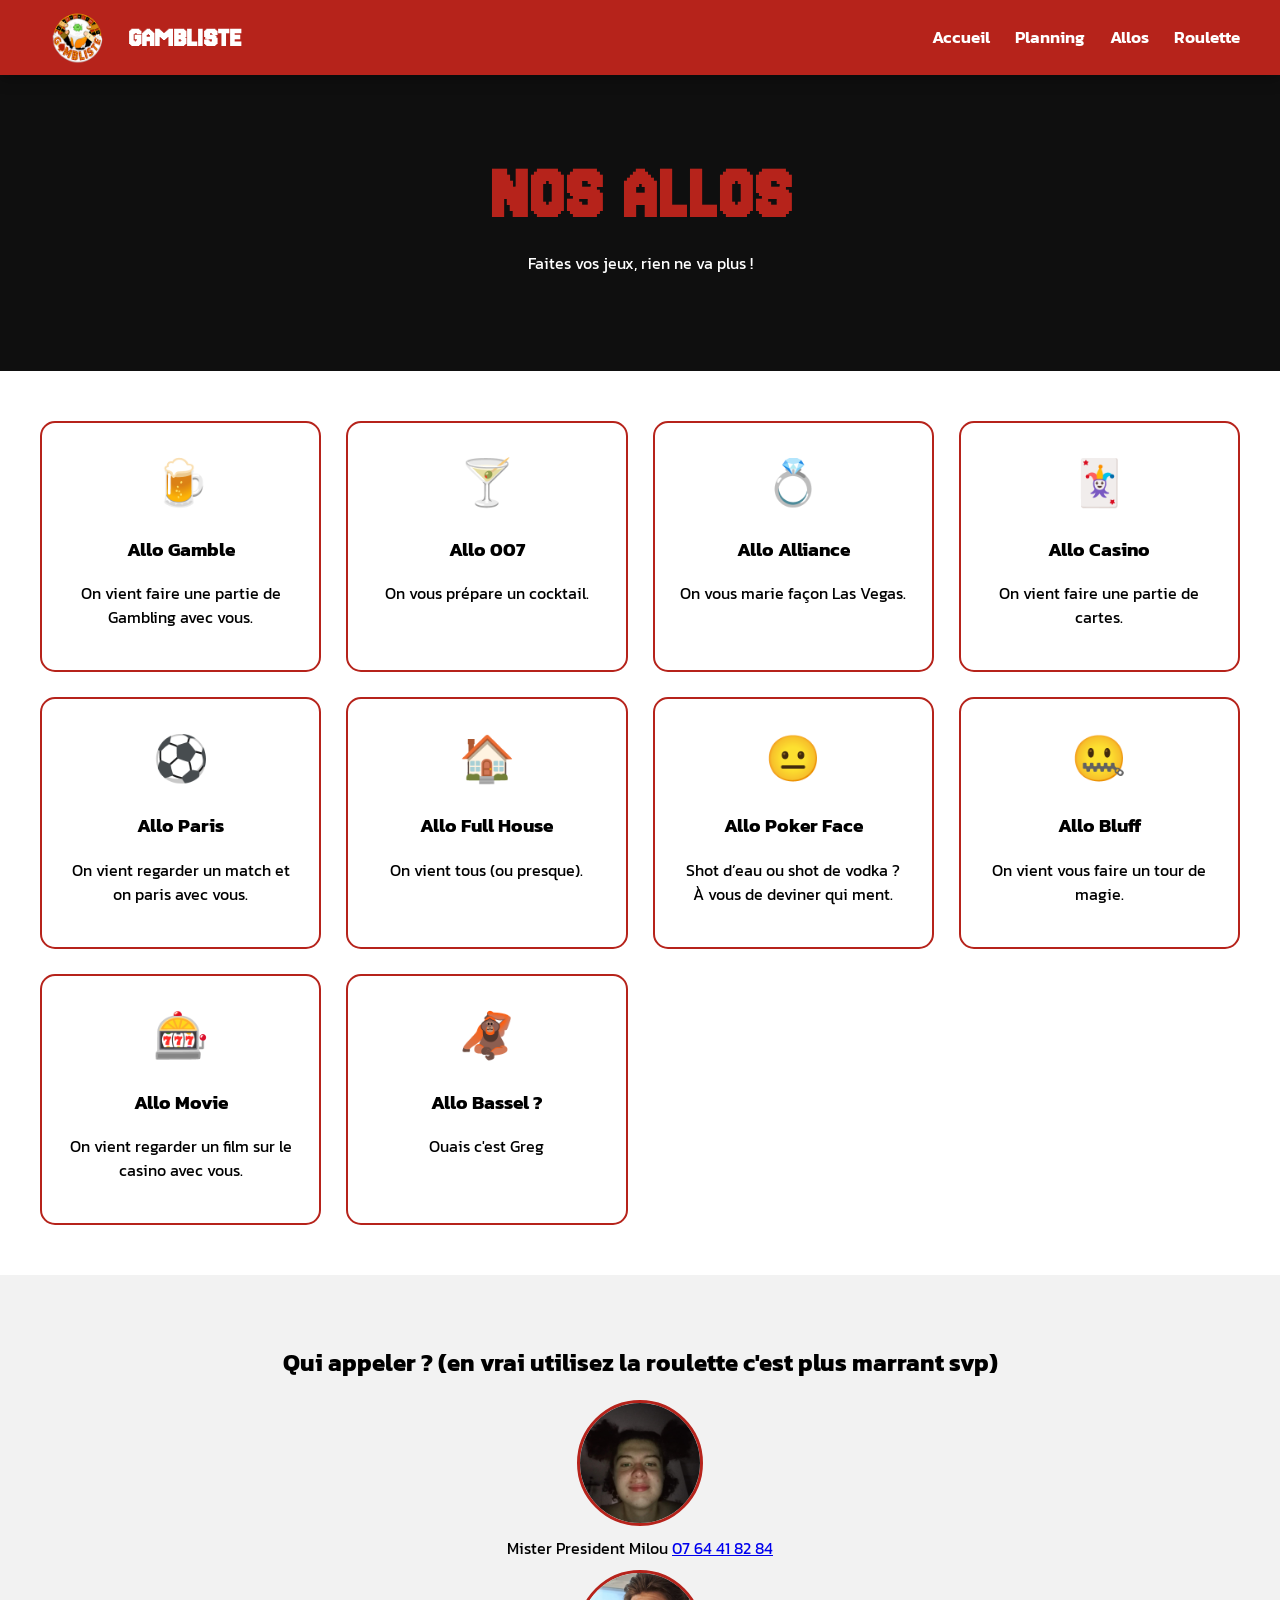
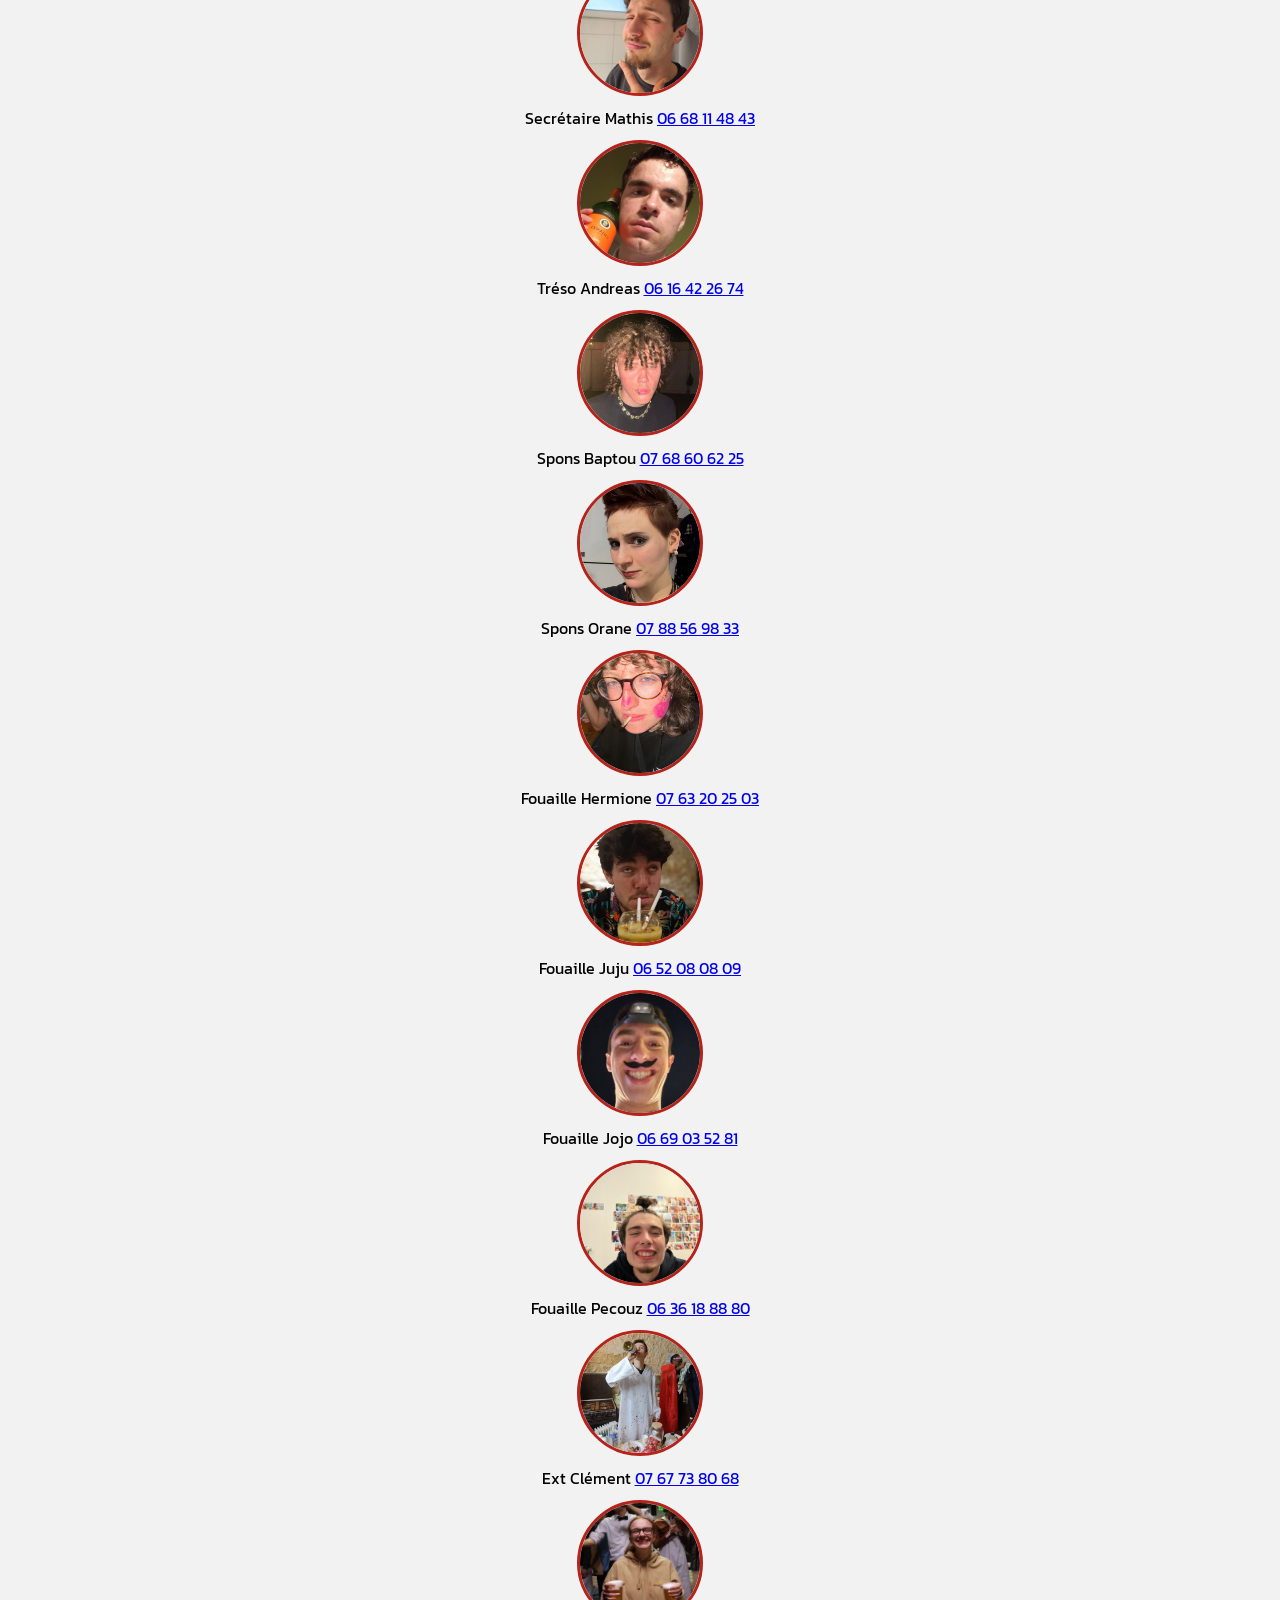
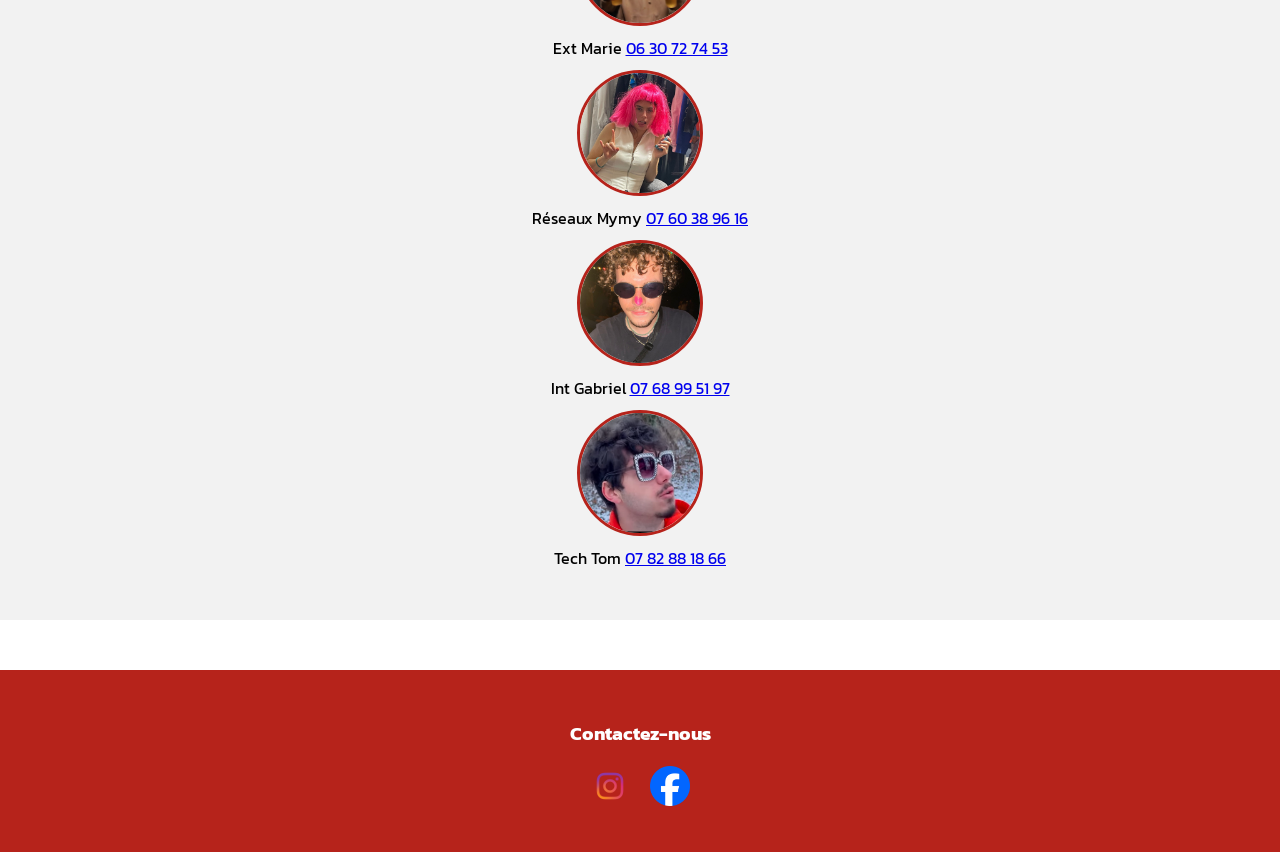
==== allos.html @ 33741339 "Add files via upload" ====
<!DOCTYPE html>
<html lang="fr">
<head>
    <link rel="icon" type="image/png" href="images/logo.png">
    <meta charset="UTF-8">
    <meta name="viewport" content="width=device-width, initial-scale=1.0">
    <title>Gambliste - Allos</title>
    <link rel="stylesheet" href="css/allos.css">
</head>
<body>

<header class="navbar">
    <div class="logo-conteneur">
        <img src="images/logo.png" alt="Logo Gambliste" class="logo-image">
        <h1 class="titre-principal">GAMBLISTE</h1>
    </div>
    <nav class="liens-navbar">
        <a href="index.html">Accueil</a>
        <a href="planning.html">Planning</a>
        <a href="allos.html">Allos</a>
        <a href="roulette.html">Roulette</a>
    </nav>
</header>

<section class="zone-hero-allos">
    <h2 class="titre-page">NOS ALLOS</h2>
    <p class="sous-titre">Faites vos jeux, rien ne va plus !</p>
</section>

<section class="section-allos">
    <div class="grille-allos">
        
        <div class="carte-allo">
            <div class="allo-icone">🍺</div>
            <h3>Allo Gamble</h3>
            <p>On vient faire une partie de Gambling avec vous.</p>
        </div>

        <div class="carte-allo">
            <div class="allo-icone">🍸</div>
            <h3>Allo 007</h3>
            <p>On vous prépare un cocktail.</p>
        </div>

        <div class="carte-allo">
            <div class="allo-icone">💍</div>
            <h3>Allo Alliance</h3>
            <p>On vous marie façon Las Vegas.</p>
        </div>

        <div class="carte-allo">
            <div class="allo-icone">🃏</div>
            <h3>Allo Casino</h3>
            <p>On vient faire une partie de cartes.</p>
        </div>

        <div class="carte-allo">
            <div class="allo-icone">⚽</div>
            <h3>Allo Paris</h3>
            <p>On vient regarder un match et on paris avec vous.</p>
        </div>

        <div class="carte-allo">
            <div class="allo-icone">🏠</div>
            <h3>Allo Full House</h3>
            <p>On vient tous (ou presque).</p>
        </div>

        <div class="carte-allo">
            <div class="allo-icone">😐</div>
            <h3>Allo Poker Face</h3>
            <p>Shot d’eau ou shot de vodka ? À vous de deviner qui ment.</p>
        </div>

        <div class="carte-allo">
            <div class="allo-icone">🤐</div>
            <h3>Allo Bluff</h3>
            <p>On vient vous faire un tour de magie.</p>
        </div>


        <div class="carte-allo">
            <div class="allo-icone">🎰</div>
            <h3>Allo Movie</h3>
            <p>On vient regarder un film sur le casino avec vous.</p>
        </div>

        <div class="carte-allo">
            <div class="allo-icone">🦧</div>
            <h3>Allo Bassel ?</h3>
            <p>Ouais c'est Greg</p>
        </div>

    </div>
</section>

<section class="section-contacts">
    <h2 class="sous-titre-pole">Qui appeler ? (en vrai utilisez la roulette c'est plus marrant svp)</h2>
    <div class="annuaire-gambliste">
        
        <div class="contact-card">
            <img src="images/Roulette/Mylo2.jpg" alt="Milou" class="photo-contact">
            <div class="info-contact">
                <span class="role">Mister President</span>
                <span class="nom">Milou</span>
                <a href="tel:0764418284" class="lien-tel">07 64 41 82 84</a>
            </div>
        </div>

        <div class="contact-card">
            <img src="images/Roulette/Mathis1.jpg" alt="Mathis" class="photo-contact">
            <div class="info-contact">
                <span class="role">Secrétaire</span>
                <span class="nom">Mathis</span>
                <a href="tel:0668114843" class="lien-tel">06 68 11 48 43</a>
            </div>
        </div>

        <div class="contact-card">
            <img src="images/Roulette/Andreas1.jpg" alt="Andreas" class="photo-contact">
            <div class="info-contact">
                <span class="role">Tréso</span>
                <span class="nom">Andreas</span>
                <a href="tel:0616422674" class="lien-tel">06 16 42 26 74</a>
            </div>
        </div>

        <div class="contact-card">
            <img src="images/Roulette/Baptou1.jpg" alt="Baptou" class="photo-contact">
            <div class="info-contact">
                <span class="role">Spons</span>
                <span class="nom">Baptou</span>
                <a href="tel:0768606225" class="lien-tel">07 68 60 62 25</a>
            </div>
        </div>

        <div class="contact-card">
            <img src="images/Roulette/Orane2.jpg" alt="Orane" class="photo-contact">
            <div class="info-contact">
                <span class="role">Spons</span>
                <span class="nom">Orane</span>
                <a href="tel:0788569833" class="lien-tel">07 88 56 98 33</a>
            </div>
        </div>

        <div class="contact-card">
            <img src="images/Roulette/Hermione1.jpg" alt="Hermione" class="photo-contact">
            <div class="info-contact">
                <span class="role">Fouaille</span>
                <span class="nom">Hermione</span>
                <a href="tel:0763202503" class="lien-tel">07 63 20 25 03</a>
            </div>
        </div>

        <div class="contact-card">
            <img src="images/Roulette/Juju1.jpg" alt="Juju" class="photo-contact">
            <div class="info-contact">
                <span class="role">Fouaille</span>
                <span class="nom">Juju</span>
                <a href="tel:0652080809" class="lien-tel">06 52 08 08 09</a>
            </div>
        </div>

        <div class="contact-card">
            <img src="images/Roulette/Jojo1.jpg" alt="Jojo" class="photo-contact">
            <div class="info-contact">
                <span class="role">Fouaille</span>
                <span class="nom">Jojo</span>
                <a href="tel:0669035281" class="lien-tel">06 69 03 52 81</a>
            </div>
        </div>

        <div class="contact-card">
            <img src="images/Roulette/Pecouz4.jpg" alt="Pecouz" class="photo-contact">
            <div class="info-contact">
                <span class="role">Fouaille</span>
                <span class="nom">Pecouz</span>
                <a href="tel:0636188880" class="lien-tel">06 36 18 88 80</a>
            </div>
        </div>

        <div class="contact-card">
            <img src="images/Roulette/Clement1.jpg" alt="Clément" class="photo-contact">
            <div class="info-contact">
                <span class="role">Ext</span>
                <span class="nom">Clément</span>
                <a href="tel:0767738068" class="lien-tel">07 67 73 80 68</a>
            </div>
        </div>

        <div class="contact-card">
            <img src="images/Roulette/Marie1.jpg" alt="Marie" class="photo-contact">
            <div class="info-contact">
                <span class="role">Ext</span>
                <span class="nom">Marie</span>
                <a href="tel:0630727453" class="lien-tel">06 30 72 74 53</a>
            </div>
        </div>

        <div class="contact-card">
            <img src="images/Roulette/Mymy2.jpg" alt="Mymy" class="photo-contact">
            <div class="info-contact">
                <span class="role">Réseaux</span>
                <span class="nom">Mymy</span>
                <a href="tel:0760389616" class="lien-tel">07 60 38 96 16</a>
            </div>
        </div>

        <div class="contact-card">
            <img src="images/Roulette/Gabriel1.jpg" alt="Gabriel" class="photo-contact">
            <div class="info-contact">
                <span class="role">Int</span>
                <span class="nom">Gabriel</span>
                <a href="tel:0768995197" class="lien-tel">07 68 99 51 97</a>
            </div>
        </div>

        <div class="contact-card">
            <img src="images/Roulette/Tom2.jpg" alt="Tom" class="photo-contact">
            <div class="info-contact">
                <span class="role">Tech</span>
                <span class="nom">Tom</span>
                <a href="tel:0782881866" class="lien-tel">07 82 88 18 66</a>
            </div>
        </div>

    </div>
</section>
<footer class="pied-de-page">
    <h3>Contactez-nous</h3>
    <div class="conteneur-sociaux">
        <a href="https://www.instagram.com/la_gambliste" target="_blank" aria-label="Instagram">
            <img src="images/logo_insta.png" alt="Instagram" class="icone-sociale">
        </a>
        <a href="https://www.facebook.com/groups/1248265633213505/user/61583542214371/" target="_blank" aria-label="Facebook">
            <img src="images/logo_facebook.png" alt="Facebook" class="icone-sociale">
        </a>
    </div>
</footer>
<script src="js/global.js"></script>
</body>
</html>
---- css/allos.css ----
@import url('https://fonts.googleapis.com/css2?family=Jersey+15&display=swap');
@import url('https://fonts.googleapis.com/css2?family=Kanit:wght@400;600&display=swap');

body {
    margin: 0;
    font-family: 'Kanit', sans-serif;
    background: #ffffff;
    padding-top: 75px; 
    overflow-x: hidden;
}

/* navbar */
.navbar {
    position: fixed;
    top: 0;
    left: 0;
    width: 100%;
    height: 75px;
    background-color: #b6231b;
    display: flex;
    justify-content: space-between;
    align-items: center;
    padding: 0 40px;
    z-index: 2000;
    box-sizing: border-box;
    box-shadow: 0 2px 15px rgba(0,0,0,0.4);
}

.logo-conteneur {
    display: flex;
    align-items: center;
    gap: 15px;
}

.logo-image {
    height: 55px; 
    width: auto;
    border-radius: 50%;
}

.titre-principal {
    font-family: 'Jersey 15', cursive;
    font-size: 30px;
    color: white;
    margin: 0;
    text-transform: uppercase;
}

.liens-navbar {
    display: flex;
    gap: 25px;
}

.liens-navbar a {
    color: white;
    text-decoration: none;
    font-weight: 600;
    font-size: 17px;
    transition: 0.3s;
    border-bottom: 2px solid transparent;
}

.liens-navbar a:hover {
    color: #ffd700;
    border-bottom: 2px solid #ffd700;
}

/* --- AJOUT RESPONSIVE NAVBAR --- */
@media (max-width: 700px) {
    .navbar {
        height: auto;
        flex-direction: column;
        padding: 10px;
    }
    .liens-navbar {
        gap: 15px;
        margin-top: 10px;
        justify-content: center;
        width: 100%;
    }
    .liens-navbar a {
        font-size: 14px;
    }
    body {
        padding-top: 110px; 
    }
}

.lien-page { color: white; text-decoration: none; font-weight: bold; }

.pied-de-page { background: #b6231b; color: white; text-align: center; padding: 30px; margin-top: 50px; }
.conteneur-sociaux { display: flex; justify-content: center; gap: 20px; margin-bottom: 10px; }
.icone-sociale { width: 35px; height: 35px; object-fit: contain; }

/* allos */
.zone-hero-allos {
    background: #0f0f0f;
    padding: 80px 20px;
    text-align: center;
    color: white;
}
.titre-page {
    font-family: 'Jersey 15', cursive;
    font-size: 80px;
    color: #b6231b;
    margin: 0;
}

.section-allos { padding: 50px 20px; }
.grille-allos {
    display: grid;
    grid-template-columns: repeat(auto-fit, minmax(250px, 1fr));
    gap: 25px;
    max-width: 1200px;
    margin: 0 auto;
}

.carte-allo {
    border: 2px solid #b6231b;
    border-radius: 15px;
    padding: 25px;
    text-align: center;
    transition: 0.3s;
}
.carte-allo:hover {
    background: #b6231b;
    color: white;
    transform: translateY(-5px);
}
.allo-icone { font-size: 45px; margin-bottom: 10px; }

/* contact/nums */
.section-contacts { background: #f2f2f2; padding: 50px 20px; text-align: center; }
.grille-membres { display: grid; grid-template-columns: repeat(3, 1fr); gap: 20px; max-width: 900px; margin: 0 auto; }
.carte-membre { background: white; padding: 15px; border-radius: 10px; box-shadow: 0 4px 6px rgba(0,0,0,0.1); }
.bouton-tel { color: #b6231b; text-decoration: none; font-weight: bold; display: block; margin-top: 5px; }


/* jeton qui tombent */
.jeton-poker-global { 
    position: fixed; 
    z-index: 9995; 
    pointer-events: none;
    border-radius: 50%;
    object-fit: cover;
    box-shadow: 0 2px 5px rgba(0,0,0,0.3);
    will-change: transform; 
}

@keyframes animationChuteGlobale {
    0% { transform: translateY(0) rotate(0deg); opacity: 0.9; }
    100% { transform: translateY(110vh) rotate(720deg); opacity: 0; }
}

/* traînée du curseur */
.carte-souris-globale { 
    position: fixed; 
    pointer-events: none; 
    z-index: 9998; 
    font-size: 24px;
    color: #b6231b; 
    text-shadow: 1px 1px 2px rgba(0,0,0,0.2);
    will-change: transform, opacity;
}

@keyframes flottementCarteGlobal {
    0% { transform: translate(-50%, -50%) rotate(0deg); opacity: 1; }
    100% { transform: translate(var(--depX), var(--depY)) rotate(var(--rotFin)); opacity: 0; }
}

/* --- FOOTER --- */
.pied-de-page {
    background: #b6231b;
    color: white;
    text-align: center;
    padding: 30px;
}

.conteneur-sociaux {
    display: flex;
    justify-content: center;
    gap: 20px;
    margin-bottom: 10px;
}

.icone-sociale { 
    width: 40px; /* Réduit pour être plus propre */
    height: 40px; 
    object-fit: contain; 
    transition: transform 0.2s;
}

.icone-sociale:hover { 
    transform: scale(1.2); /* <--- C'EST CECI */
}

/* Pour tes Allos */
.contact-card img {
    width: 100%;        /* L'image prend toute la largeur de la carte */
    height: 200px;      /* On fixe une hauteur commune */
    object-fit: cover;  /* L'image est recadrée proprement pour remplir les 200px */
    border-radius: 10px 10px 0 0; /* Arrondi seulement en haut */
}

/* Pour tes fiches contacts (Membres) */
.contact-card img {
    width: 120px;       /* Taille fixe pour les avatars */
    height: 120px;
    object-fit: cover;
    border-radius: 50%; /* On les met en cercle pour un look "trombinoscope" */
    margin: 10px auto;  /* Centrage */
    display: block;
    border: 3px solid #b6231b;
}
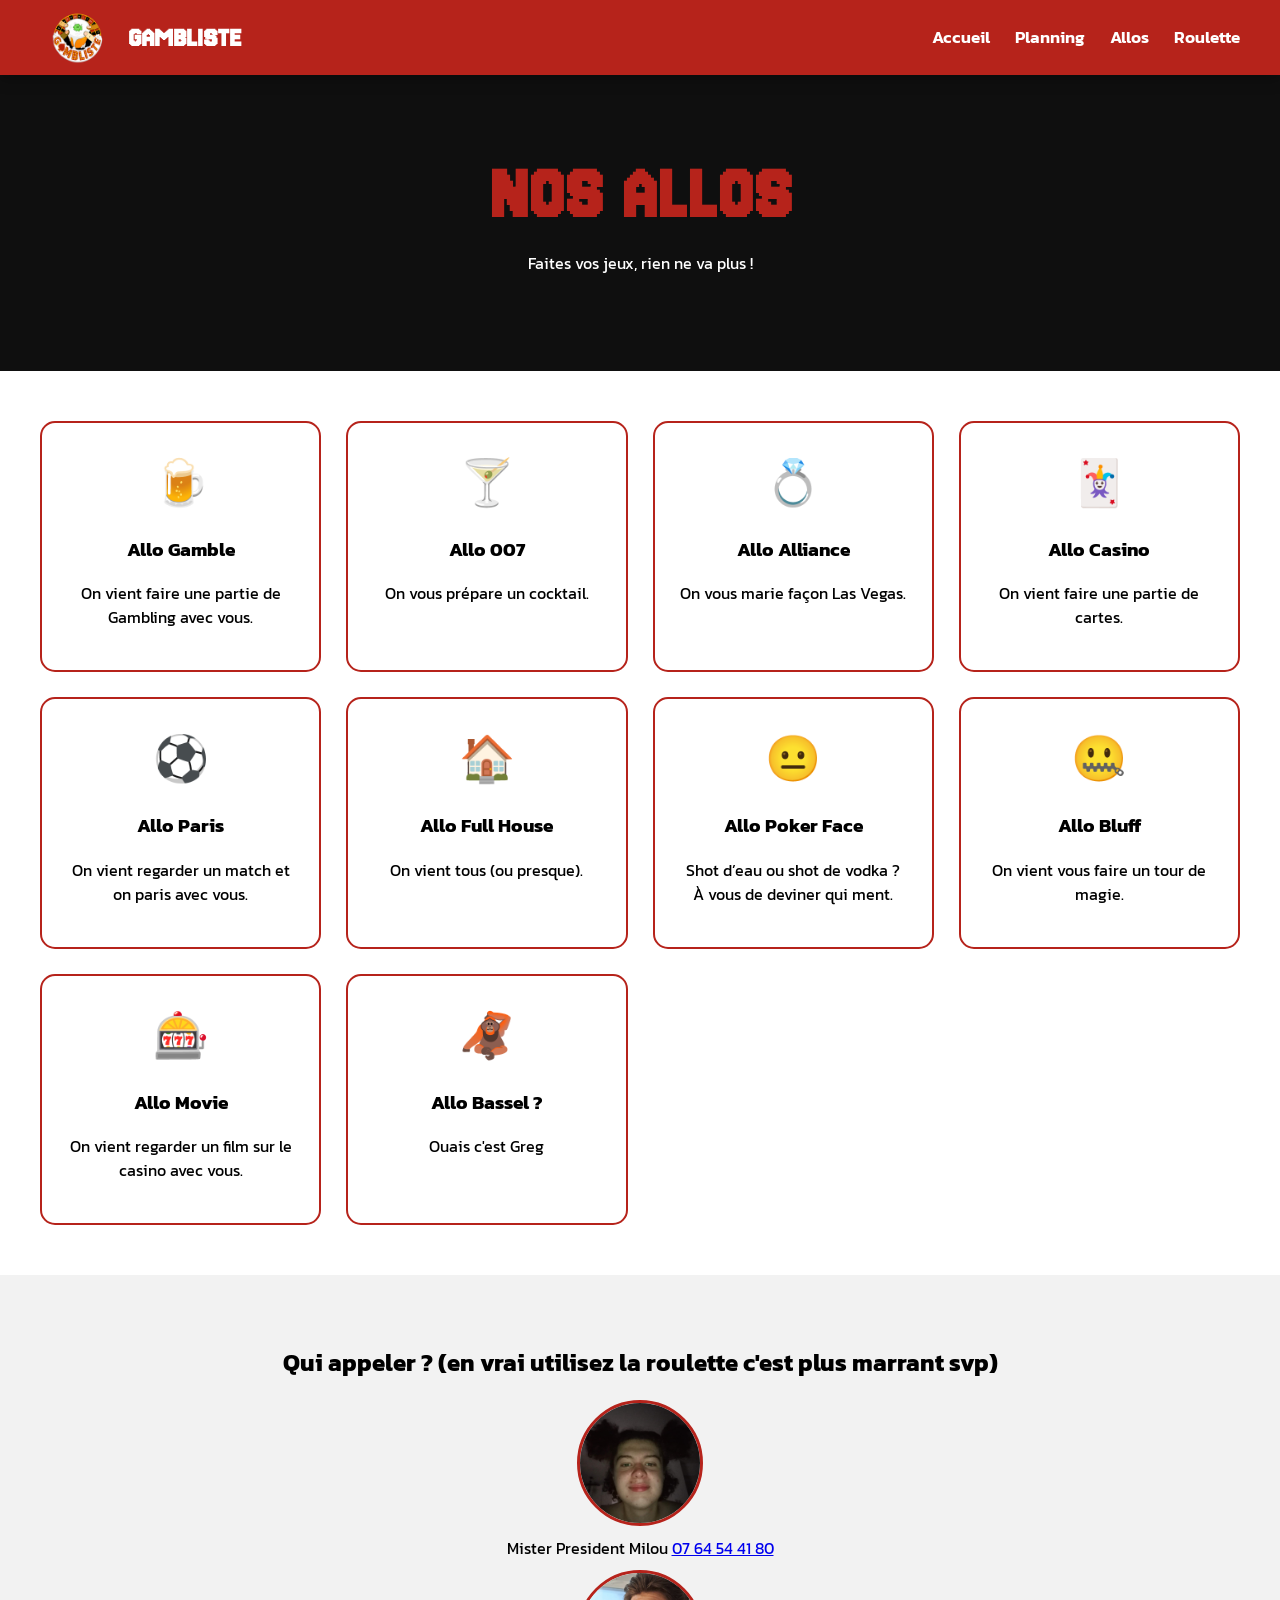
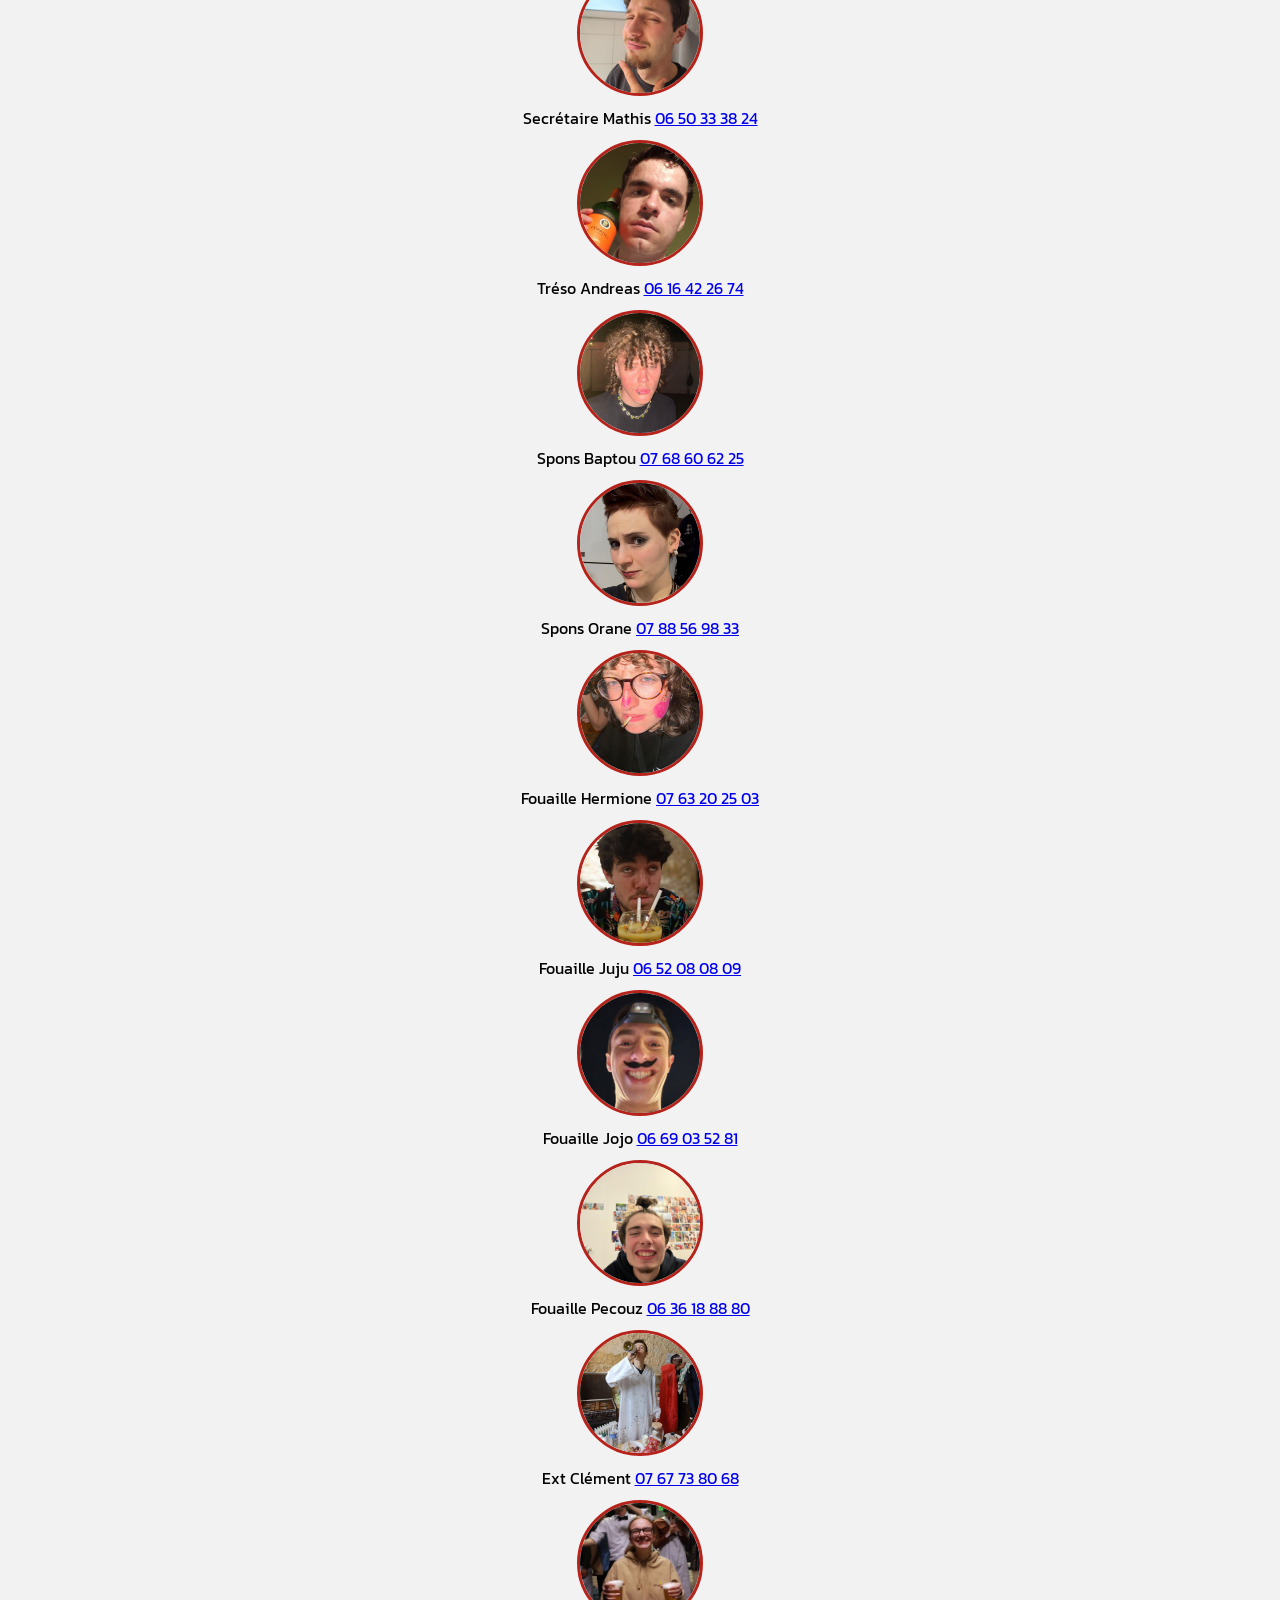
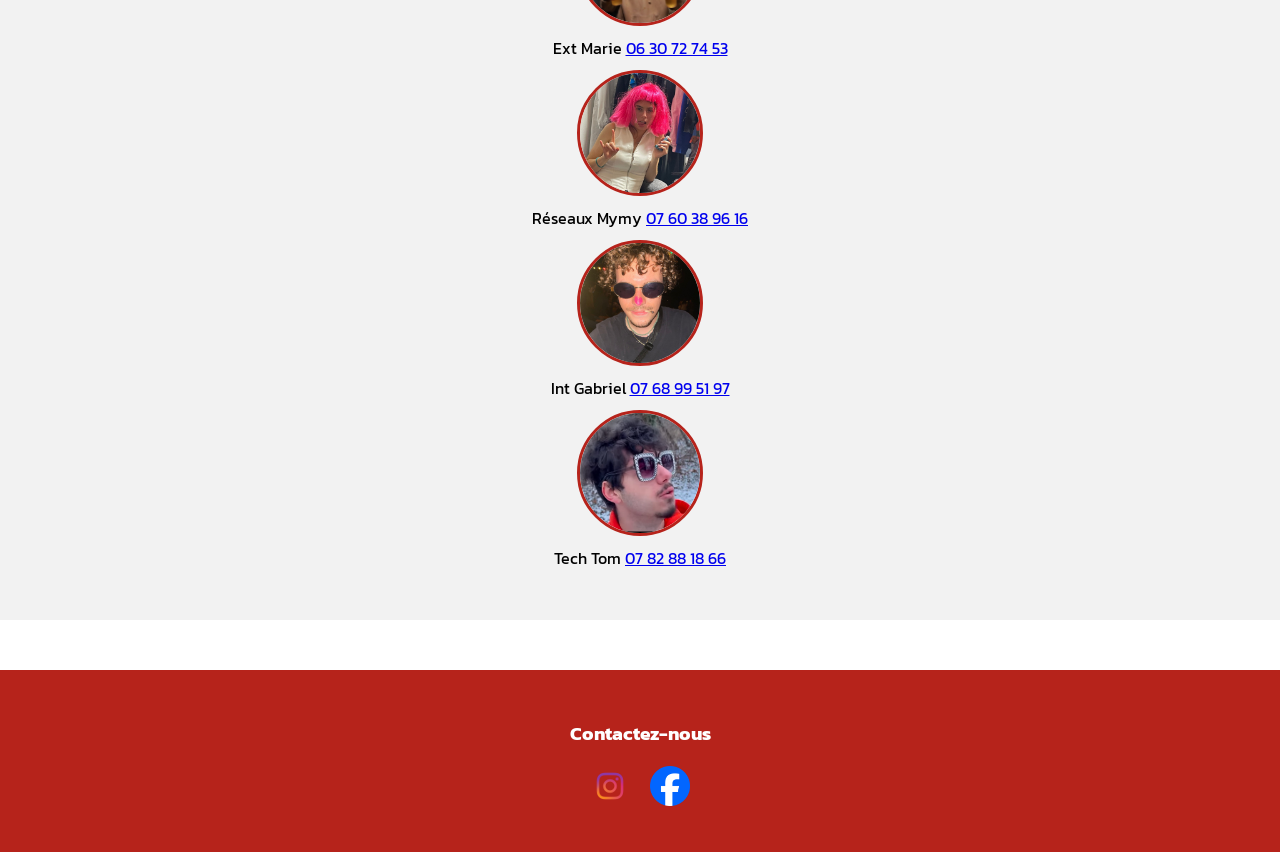
==== commit 95c314a4: "Update allos.html" ====
--- a/allos.html
+++ b/allos.html
@@ -103,7 +103,7 @@
             <div class="info-contact">
                 <span class="role">Mister President</span>
                 <span class="nom">Milou</span>
-                <a href="tel:0764418284" class="lien-tel">07 64 41 82 84</a>
+                <a href="tel:0764544180" class="lien-tel">07 64 54 41 80</a>
             </div>
         </div>
 
@@ -112,7 +112,7 @@
             <div class="info-contact">
                 <span class="role">Secrétaire</span>
                 <span class="nom">Mathis</span>
-                <a href="tel:0668114843" class="lien-tel">06 68 11 48 43</a>
+                <a href="tel:0650333824" class="lien-tel">06 50 33 38 24</a>
             </div>
         </div>
 
@@ -239,4 +239,5 @@
 </footer>
 <script src="js/global.js"></script>
 </body>
-</html>+
+</html>
